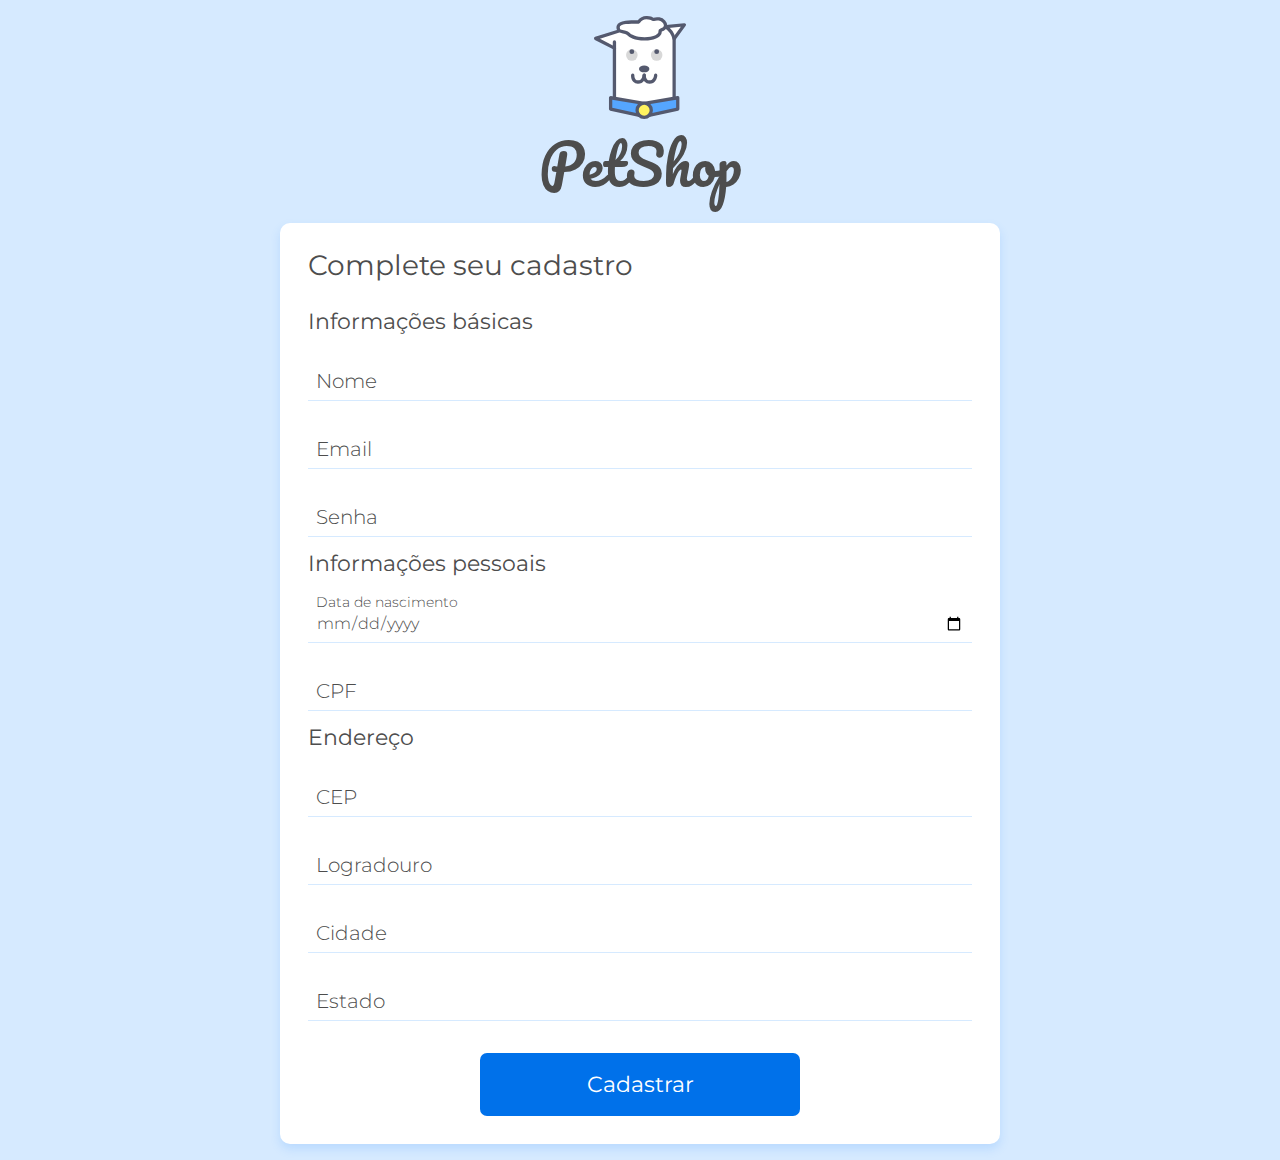
==== cadastro.html @ 851281ba "first commit" ====
<!DOCTYPE html>
<html lang="pt">
    <head>
        <meta charset="UTF-8">
        <meta name="viewport" content="width=device-width, initial-scale=1.0">
        <title>Doguito Petshop | Criar conta</title>
        <link
            href="https://fonts.googleapis.com/css2?family=Montserrat:wght@300;400&display=swap"
            rel="stylesheet">
        <link
            href="https://fonts.googleapis.com/css2?family=Pacifico&display=swap"
            rel="stylesheet">
        <link rel="stylesheet" href="./assets/css/base/base.css">
        <link rel="stylesheet" href="./assets/css/cadastro.css">
        <link rel="stylesheet" href="./assets/css/componentes/cartao.css">
        <link rel="stylesheet" href="./assets/css/componentes/inputs.css">
        <link rel="stylesheet" href="./assets/css/componentes/botao.css">
    </head>
    <body>
        <main class="container flex flex--coluna flex--centro">
            <div class="cadastro-cabecalho">
                <img src="./assets/img/doguito.svg" alt="Logo Doguito"
                    class="cadastro-cabecalho__logo">
                <h1 class="cadastro-cabecalho__titulo">PetShop</h1>
            </div>
            <section class="cartao">
                <h2 class="cartao__titulo">Complete seu cadastro</h2>
                <form action="./cadastro_concluido.html" class="formulario flex
                    flex--coluna">
                    <fieldset>
                        <legend class="formulario__legenda">Informações básicas</legend>
                        <div class="input-container">
                            <input name="nome" id="nome" class="input"
                                type="text" placeholder="Nome" data-tipo="nome"
                                required>
                            <!-- O data-tipo é o que informa o tipo de mensagem de erro que será exibida  -->
                            <label class="input-label" for="nome">Nome</label>
                            <span class="input-mensagem-erro">Este campo não
                                está válido</span>
                        </div>
                        <div class="input-container">
                            <input name="email" id="email" class="input"
                                type="email" placeholder="Email"
                                data-tipo="email" required>
                            <label class="input-label" for="email">Email</label>
                            <span class="input-mensagem-erro">Este campo não
                                está válido</span>
                        </div>
                        <!-- Explicação do Regex
^(?=.*[a-z])(?=.*[A-Z])(?=.*[0-9])(?!.*[ !@#$%^&*_=+-]).{6-120}$
^(?=.*[a-z])(?=.*[A-Z])(?=.*[0-9])(?!.*[ !@#$%^&*_=+-]).{6,12}$
(?=.*[a-z]) ?= todos os caracteres são permitidos; . menos quebra de linha e
epsaço; *[] pelo menos um dos objetos nos colchetes; ?! não são permitidos; -->
                        <div class="input-container">
                            <input name="senha" id="senha" class="input"
                                type="password" placeholder="Senha"
                                pattern="^(?=.*[a-z])(?=.*[A-Z])(?=.*[0-9])(?!.*[
                                !@#$%^&*_=+-]).{6,12}$" title="A senha deve ser
                                de 6 a 12 dígitos e conter pleo lenos uma letra
                                minúscula, uma maiúscula, um número e não conter
                                símbolos" data-tipo="senha" required>
                            <label class="input-label" for="senha">Senha</label>
                            <span class="input-mensagem-erro">Este campo não
                                está válido</span>
                        </div>
                    </fieldset>
                    <fieldset>
                        <legend class="formulario__legenda">Informações pessoais</legend>
                        <div class="input-container">
                            <input name="nascimento" id="nascimento"
                                class="input" type="date" placeholder="Data de
                                nascimento" data-tipo="dataNascimento" required>
                            <label class="input-label" for="nascimento">Data de
                                nascimento</label>
                            <span class="input-mensagem-erro">Este campo não
                                está válido</span>
                        </div>
                        <div class="input-container">
                            <input name="cpf" id="cpf" class="input" type="text"
                                placeholder="CPF">
                            <label class="input-label" for="cpf">CPF</label>
                            <span class="input-mensagem-erro">Este campo não
                                está válido</span>
                        </div>
                    </fieldset>
                    <fieldset>
                        <legend class="formulario__legenda">Endereço</legend>
                        <div class="input-container">
                            <input name="cep" id="cep" class="input" type="text"
                                placeholder="CEP">
                            <label class="input-label" for="cep">CEP</label>
                            <span class="input-mensagem-erro">Este campo não
                                está válido</span>
                        </div>
                        <div class="input-container">
                            <input name="logradouro" id="logradouro"
                                class="input" type="text"
                                placeholder="Logradouro">
                            <label class="input-label" for="logradouro">Logradouro</label>
                            <span class="input-mensagem-erro">Este campo não
                                está válido</span>
                        </div>
                        <div class="input-container">
                            <input name="cidade" id="cidade" class="input"
                                type="text" placeholder="Cidade">
                            <label class="input-label" for="cidade">Cidade</label>
                            <span class="input-mensagem-erro">Este campo não
                                está válido</span>
                        </div>
                        <div class="input-container">
                            <input name="estado" id="estado" class="input"
                                type="text" placeholder="Estado">
                            <label class="input-label" for="estado">Estado</label>
                            <span class="input-mensagem-erro">Este campo não
                                está válido</span>
                        </div>
                    </fieldset>
                    <button class="botao">Cadastrar</a>
                </form>
            </section>
        </main>
        <script src="js/app.js" type="module"></script>

    </body>
</html>
---- assets/css/base/base.css ----
@import url(_reset.css);
@import url(_variaveis.css);

body {
	background-color: var(--cor-secundaria);
	color: var(--cor-contraste-escuro);
	font-family: var(--fonte-familia-corpo);
	overflow-x: hidden;
}

.container { 
	padding-right: 1rem;
	padding-left: 1rem;
}

.flex {
	display: flex;
}

.flex--centro {
	align-items: center;
	justify-content: center;
}

.flex--coluna {
	flex-direction: column;
}

@media(min-width: 800px) {
  .container {
		padding-right: 2.5rem;
		padding-left: 2.5rem;	
	}
}

@media(min-width: 1200px) {
	.container {
		padding-left: calc((100vw - 900px)/2);
		padding-right: calc((100vw - 900px)/2);
	}
}
---- assets/css/cadastro.css ----
.cadastro-cabecalho {
    display: flex;
    flex-direction: column;
    align-items: center;

    padding-top: 1rem;
}

.cadastro-cabecalho__logo {
    width: 2.625rem;
    margin-bottom: 0.5rem;
}

.cadastro-cabecalho__titulo {
    font-family: var(--fonte-familia-logo);
    font-size: var(--fonte-tamanho-logo);
    margin-bottom: 1rem;
}

@media(min-width: 800px) {
    .cadastro-cabecalho__logo {
        width: 5.75rem;
        margin-bottom: 1rem;
    }

    .cadastro-cabecalho__titulo {
        margin-bottom: 2rem;
    }
}
---- assets/css/componentes/cartao.css ----
.cartao {
    background-color: var(--cor-contraste-claro);
    border-radius: 10px;
    box-shadow: var(--sombra);
    width: 100%;
    max-width: 45rem;
    padding: 1.75rem;
    box-sizing: border-box;
    margin-bottom: 1rem;
}

.cartao__titulo {
    font-size: var(--fonte-tamanho-cartao-titulo);
    margin-bottom: 1rem;
}
---- assets/css/componentes/inputs.css ----
.formulario {
    margin-top: 2rem;
}

.formulario__legenda {
    font-size: var(--fonte-tamanho-formulario-fieldset);

    margin-bottom: 1rem;
}

.input-container {
    font-weight: var(--fonte-peso-input);
    position: relative;
    margin-bottom: 1rem;
    display: flex;
    flex-direction: column;
    justify-content: flex-end;
    box-sizing: border-box;
}

.input {
    box-sizing: border-box;
    border-bottom: 1px solid var(--cor-secundaria);
    padding: 1.375rem 0.5rem 0.5rem;
    height: 3.25rem;
    width: 100%;
}

.input::placeholder {
    visibility: hidden;
    color: #00000000;
}

.input:focus {
    outline: none;
}

.input-label {
    position: absolute;
    top: 1.375rem;
    left: 0.5rem;
    font-size: var(--fonte-tamanho-input-label);

    transition: all .25s;
}

.input:not(:placeholder-shown) + .input-label, .input:focus + .input-label {
    font-size: 0.875rem;
    top: 0.25rem;
    transition: all .25s;
}

.input-container--invalido {
    margin-bottom: 0.5rem;
}

.input-container--invalido .input {
    border: 1px solid var(--cor-aviso);
    border-radius: 7px;
}

.input-container--invalido .input-label {
    color: var(--cor-aviso);
}

.input-mensagem-erro {
    display: none;
}

.input-container--invalido .input-mensagem-erro {
    color: var(--cor-aviso);
    display: block;
    margin-top: 0.5rem;
    padding-left: 0.5rem;
}

.textarea {
    box-sizing: border-box;
    border: 1px solid var(--cor-secundaria);
    padding: 0.5rem;    
    border-radius: 7px;
    width: 100%;
    min-height: 3rem;
}

.textarea-container {
    position: relative;
    margin-top: 2rem;
    margin-bottom: 1rem;
    font-weight: var(--fonte-peso-input);
}

.textarea::placeholder {
    visibility: hidden;
}

.textarea:focus {
    outline: none;
}

.textarea-label {
    position: absolute;
    top: 0.5rem;
    left: 0.5rem;
    font-size: var(--fonte-tamanho-input-label);
    transition: all 0.25s;
}

.textarea:not(:placeholder-shown) + .textarea-label, .textarea:focus + .textarea-label {
    font-size: 0.875rem;
    top: -1.25rem;
    transition: all 0.25s;
}

.textarea-container--invalido {
    margin-bottom: 0.5rem;
}

.textarea-container--invalido .textarea {
    border: 1px solid var(--cor-aviso);
}

.textarea-container--invalido .textarea-label {
    color: var(--cor-aviso);
}

.textarea-mensagem-erro {
    display: none;
}

.textarea-container--invalido .textarea-mensagem-erro {
    display: block;
    color: var(--cor-aviso);
    margin-top: 0.5rem;
    padding-left: 0.5rem;
}
---- assets/css/componentes/botao.css ----
.botao {
    display: block;
    background-color: var(--cor-primaria);
    border-radius: 7px;
    width: 100%;
    margin-top: 1rem;
    max-width: 20rem;
    padding: 1.125rem;
    box-sizing: border-box;
    color: var(--cor-contraste-claro);
    font-size: var(--fonte-tamanho-botao);
    align-self: center;
    text-align: center;
}

.botao-simples {
    border: none;
    background-color: unset;
}

.botao-simples--adicionar {
    color: var(--cor-primaria);
}

.botao-simples--excluir {
    color: var(--cor-aviso);
}

.botao-simples--editar {
    color: var(--cor-sucesso);
}
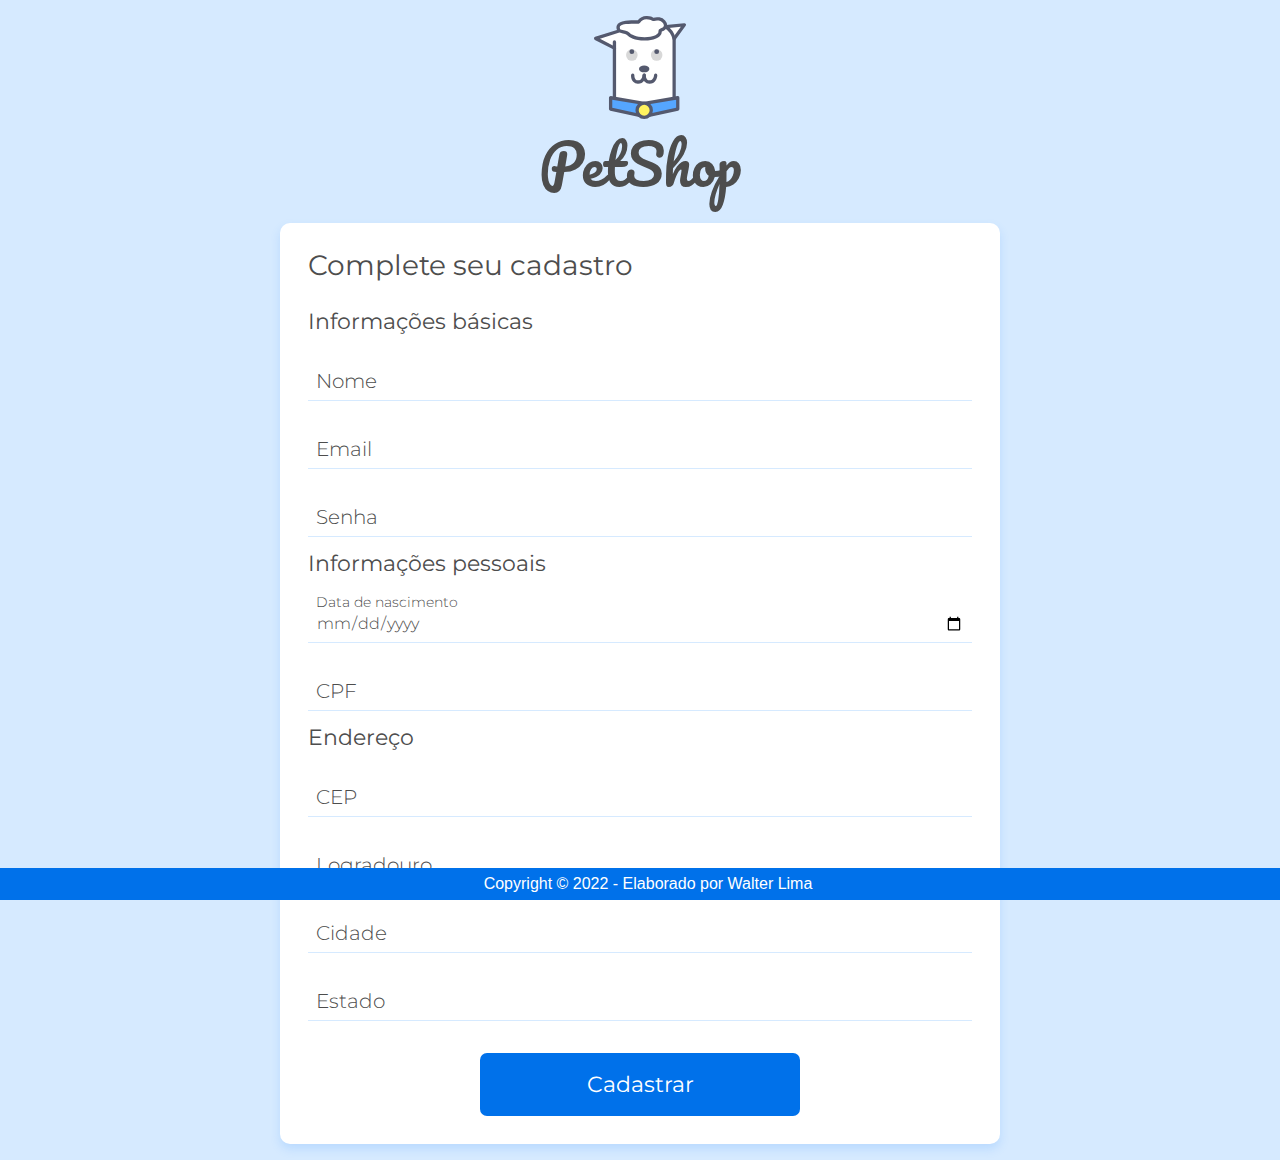
==== commit d5d05fe1: "create footer" ====
--- a/cadastro.html
+++ b/cadastro.html
@@ -15,6 +15,7 @@
         <link rel="stylesheet" href="./assets/css/componentes/cartao.css">
         <link rel="stylesheet" href="./assets/css/componentes/inputs.css">
         <link rel="stylesheet" href="./assets/css/componentes/botao.css">
+        <link rel="stylesheet" href="assets/css/rodape.css">
     </head>
     <body>
         <main class="container flex flex--coluna flex--centro">
@@ -77,7 +78,7 @@
                         </div>
                         <div class="input-container">
                             <input name="cpf" id="cpf" class="input" type="text"
-                                placeholder="CPF">
+                                placeholder="CPF" data-tipo="cpf" required>
                             <label class="input-label" for="cpf">CPF</label>
                             <span class="input-mensagem-erro">Este campo não
                                 está válido</span>
@@ -87,7 +88,9 @@
                         <legend class="formulario__legenda">Endereço</legend>
                         <div class="input-container">
                             <input name="cep" id="cep" class="input" type="text"
-                                placeholder="CEP">
+                                placeholder="CEP" pattern="[\d]{5}-?[\d]{3}"
+                                data-tipo="cep"
+                                required>
                             <label class="input-label" for="cep">CEP</label>
                             <span class="input-mensagem-erro">Este campo não
                                 está válido</span>
@@ -95,21 +98,24 @@
                         <div class="input-container">
                             <input name="logradouro" id="logradouro"
                                 class="input" type="text"
-                                placeholder="Logradouro">
+                                placeholder="Logradouro" data-tipo="logradouro"
+                                required>
                             <label class="input-label" for="logradouro">Logradouro</label>
                             <span class="input-mensagem-erro">Este campo não
                                 está válido</span>
                         </div>
                         <div class="input-container">
                             <input name="cidade" id="cidade" class="input"
-                                type="text" placeholder="Cidade">
+                                type="text" placeholder="Cidade"
+                                data-tipo="cidade" required>
                             <label class="input-label" for="cidade">Cidade</label>
                             <span class="input-mensagem-erro">Este campo não
                                 está válido</span>
                         </div>
                         <div class="input-container">
                             <input name="estado" id="estado" class="input"
-                                type="text" placeholder="Estado">
+                                type="text" placeholder="Estado"
+                                data-tipo="estado" required>
                             <label class="input-label" for="estado">Estado</label>
                             <span class="input-mensagem-erro">Este campo não
                                 está válido</span>
@@ -119,7 +125,10 @@
                 </form>
             </section>
         </main>
-        <script src="js/app.js" type="module"></script>
-
+        <script src="./js/app.js" type="module"></script>
+        <footer class="rodape">
+            <p>Copyright &copy; 2022 - Elaborado por <a
+                    href="https://github.com/WalterLimaViana">Walter Lima</a></p>
+        </footer>
     </body>
 </html>
--- a/assets/css/rodape.css
+++ b/assets/css/rodape.css
@@ -0,0 +1,18 @@
+.rodape {
+  text-align: center;
+  background: var(--cor-primaria);
+  padding: 0.5em 0.5em;
+  border-bottom: -10px;
+  position: absolute;
+  width: 100%;
+  bottom: 0;
+  font-family: "Lucida Sans", "Lucida Sans Regular", "Lucida Grande",
+    "Lucida Sans Unicode", Geneva, Verdana, sans-serif;
+  color: var(--cor-contraste-claro);
+}
+
+@media screen and (max-width: 400px) {
+  .rodape {
+    font-size: 0.8rem;
+  }
+}
